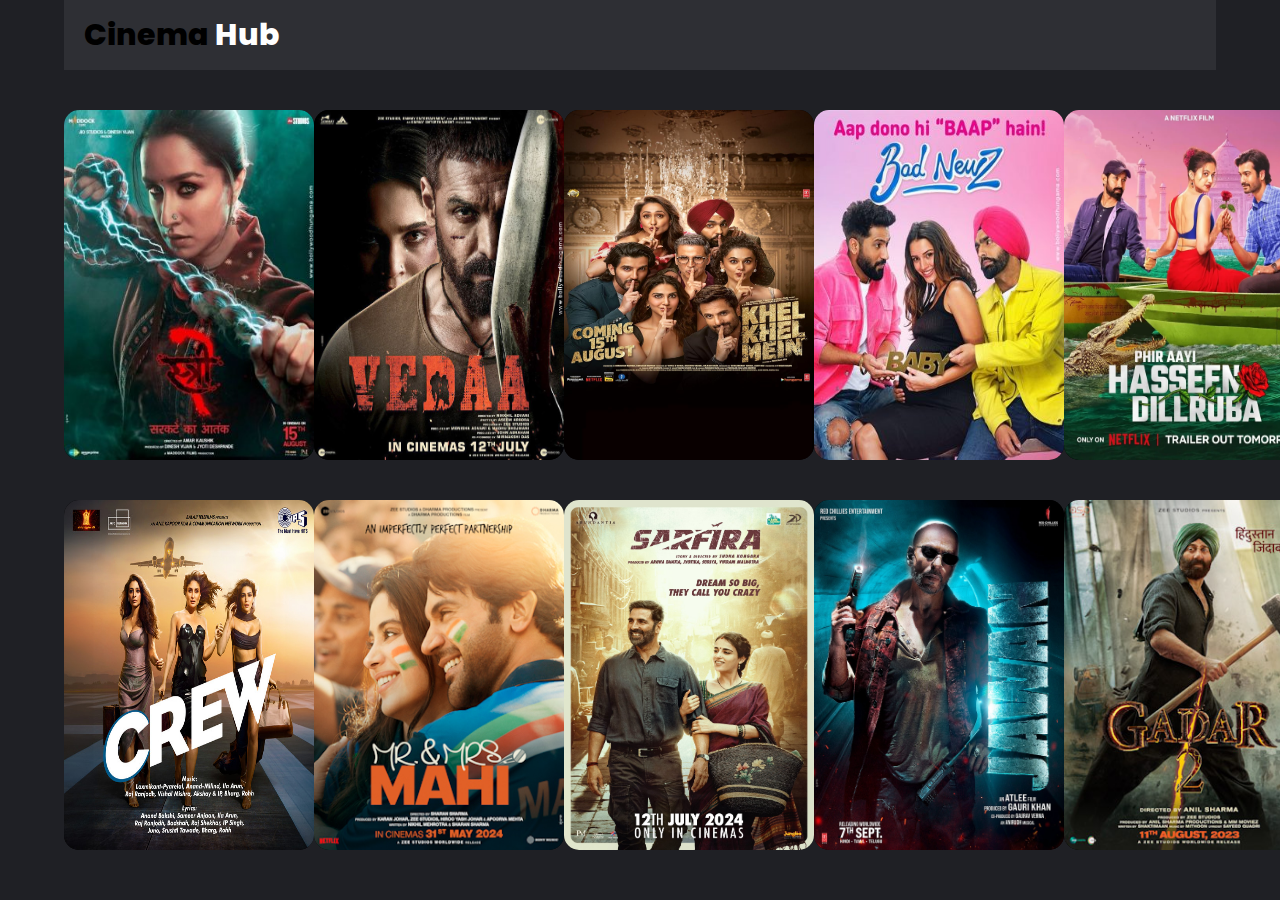
==== index.html @ 430dc64c "Movie ticket booking website created" ====
<!DOCTYPE html>
<html lang="en">
<head>
    <meta charset="UTF-8">
    
<meta name="viewport" content="width=device-width, initial-scale=1.0">
<link rel="stylesheet" href="style.css">
<link rel="icon" type="image/png" sizes="32x32" href="img/favicon.ico">

<title>Cinema Hub</title>
</head>
<body style="display: unset;  
  background-color: #1F2025;
 overflow-y: scroll;

 overflow-x: scroll;

">
   <nav>
    <a href="/"><span>Cinema</span>  Hub </a>
   </nav> 
   <div class="cards"> 
   
    <a href="book.html?Stree2" class="card">
        <img src="img/stree2.jpg" alt="">
    </a>
    <a href="book.html?Vedaa" class="card">
        <img src="img/Vedaa-1.jpg" alt="">
    </a>
    <a href="book.html?Khel-Khel-Mein" class="card">
        <img src="img/khel.jpg" alt="">
    </a>
    <a href="book.html?Bad-Newz" class="card">
        <img src="img/Bad-newz.jpg" alt="">
    </a>
    <a href="book.html?Phir-Aayi-Hasseen-Dillruba" class="card">
        <img src="img/DIlrooba.webp" alt="">
    </a>
    <a href="book.html?Crew" class="card">
        <img src="img/Crew.jpg" alt="">
    </a>
    <a href="book.html?Mr.-And-Mrs.-Mahi" class="card">
        <img src="img/Mahi.jpg" alt="">
    </a>
    <a href="book.html?Sarfira" class="card">
        <img src="img/Sarfira.jpg" alt="">
    </a>
    <a href="book.html?Jawan" class="card">
        <img src="img/jawan.jpg" alt="">
    </a>
    <a href="book.html?Gadar2" class="card">
        <img src="img/Gadar2.jpg" alt="">
    </a>
    
    
   </div>
   <script src="index.js"></script>
</body>
</html>
---- style.css ----
/* /*  
#1F2025
#fd6565
#fff
#2e3037
       */

       @import url('https://fonts.googleapis.com/css2?family=Poppins:wght@100;200;300;400;500;600;700;800;900&display=swap'); 
*{
    margin: 0;
    padding: 0;
    box-sizing: border-box;
    list-style-type: none;
}
:root{
    --color: linear-gradient(0deg , transparent , rgba(184, 184, 184, .2));
           
}

body{
    width: 100vw;
    height: 100vh;
    display: flex;
    justify-content: center;
    align-items: center;
    background-color: #1F2025;
    font-family: 'Poppins' , sans-serif;
    /* overflow: hidden; */
    overflow: auto;
}

.book{
    width: 92%;
    height: 90%;
    /* border: 1px solid white; */
     display: flex;

}

.book .left , .right{
    width: 80%;
    position: relative;
    height: 100%;
    /* border: 1px solid white; */
}

.book .left{
    width: 20%;
    background: #2e3037 ;
}

.book .left img{
    width: 100%;
}

.book .left .play{
    position: relative;
    left: 44%;
    top: -25px;
    background-color: #fd6565;
    width: 35px;
    height: 35px;
    display: flex;
    justify-content: center;
    align-items: center;
    border-radius: 50%;
    -webkit-border-radius: 50%;
    -moz-border-radius: 50%;
    -ms-border-radius: 50%;
    -o-border-radius: 50%;
    color: #fff;
    box-shadow: 0px 0px 20px #fd6565;
    transition: 0.3s linear;
    -webkit-transition: 0.3s linear;
    -moz-transition: 0.3s linear;
    -ms-transition: 0.3s linear;
    -o-transition: 0.3s linear;
    cursor: pointer;
}

.book .left .play:hover{
 transform: rotate(360deg);
 -webkit-transform: rotate(360deg);
 -moz-transform: rotate(360deg);
 -ms-transform: rotate(360deg);
 -o-transform: rotate(360deg);
}

.book .left .cont{
    color: #fff;
    padding: 0 20px;
    
}
.book .left .cont p{
    font-size: 12px;
    margin-bottom: 10px;
}
.book .left .cont h6{
 font-size: 13px;
}

.book .right{
    padding: 10px 40px;
    background: unset;
}
.book .right::before{
       position: absolute;
       content: '';
       width: 95%;
       height: 320px;
       /* border: 1px solid #fff; */
       background: url(img/bg.png) no-repeat center -30px/cover;
       z-index: -10;
       border-radius: 20px;
       -webkit-border-radius: 20px;
       -moz-border-radius: 20px;
       -ms-border-radius: 20px;
       -o-border-radius: 20px;
}

.book .right::after{
    position: absolute;
    content: '';
    width: 95%;
    height: 200px;
    /*border: 1px solid #fff;
    */background: linear-gradient(0deg , transparent , #1F2025);
    z-index: -10;
    top: 0;
    border-radius:  20px;
    -webkit-border-radius:  20px;
    -moz-border-radius:  20px;
    -ms-border-radius:  20px;
    -o-border-radius:  20px;
}

.book .right .head_time{
    position: relative;
    width: 100%;
    display: flex;
    align-items: center;
    justify-content: space-between;
}

.book .right .head_time::before{
    content: '';
    position: absolute;
    width: 150px;
   height: 250px;
   top: 0;
   background: linear-gradient(90deg,transparent,#1F2025);
   right: -25px;
   z-index: -9;
}

.book .right .head_time::after{
    content: '';
    position: absolute;
    width: 150px;
   height: 250px;
   top: 0;
   background: linear-gradient(270deg,transparent,#1F2025);
   left: -25px;
   z-index: -9;
}

.book .right .head_time h1{
    color: #fff;
      font-weight: 600;

}
.book .right .head_time .time{

    color: #fff;
    display: flex;
    align-items: center;
}
.book .right .head_time .time h6{
    margin-right: 15px;
    font-size: 13px;
}
.book .right .head_time .time h6 i{

    margin-right: 5px;
}

.book .right .head_time .time button {
    padding: 4px 10px;
    border-radius: 10px;
    color: #fff;
    border: 2px solid #fd6565;
    background: none;
    font-size: 11px;
    font-weight: 600;
    cursor: pointer;
    transition: .3s linear;
    -webkit-transition: .3s linear;
    -moz-transition: .3s linear;
    -ms-transition: .3s linear;
    -o-transition: .3s linear;
}

.book .right .head_time .time button:hover {
    background: #fd6565;

}

.book .right .date_type{
    position: relative;
    display: flex;
    align-items: center;
    justify-content: space-between;
}

.book .right .date_type .left_card , .right_card{
   width: 45%;
   /* border: 1px solid #fff; */
}


.book .right .date_type::before{
content: '';
position: absolute;
width: 105%;
height: 280px;
left: -15px;
top: 0;
background: linear-gradient(180deg,transparent,#1F2025);
z-index: -9;
}
.book .right  .title{
    color: #fff;


}

.book .right  .crd{
    width: 100%;
    overflow-x: auto;
    display: flex;
    align-items: center;
    margin-top: 5px;
    border-top: 1px solid rgb(184, 184, 184, 0.2);
    padding: 5px 0px;
}

.book .right  .crd::-webkit-scrollbar{
    height: 3px;
    background: rgb(184, 184, 184, 0.2);

}

.book .right .crd::-webkit-scrollbar-thumb{
    height: 3px;
    background: rgb(184, 184, 184, 0.5);

}
.book .right  .crd li{
color: #fff;
min-width: 40px;
display: flex;
align-items: center;
justify-content: center;
flex-direction: column;

cursor: pointer;
}
.book .right  .crd li h6{
   width: 20px;
   background: transparent;
   border-radius:50% ;
   height: 20px;
   display: flex;
   align-items: center;
   justify-content: center;
   cursor: pointer;
   transition: .3s linear;
   -webkit-border-radius:50% ;
   -moz-border-radius:50% ;
   -ms-border-radius:50% ;
   -o-border-radius:50% ;
   -webkit-transition: .3s linear;
   -moz-transition: .3s linear;
   -ms-transition: .3s linear;
   -o-transition: .3s linear;
}
.book .right  .crd li h6:nth-child(2){
    width: 20px;
    background: transparent;
    border-radius:50% ;
    height: 20px;
    display: flex;
    align-items: center;
    justify-content: center;
    cursor: pointer;
    transition: .3s linear;
    -webkit-border-radius:50% ;
    -moz-border-radius:50% ;
    -ms-border-radius:50% ;
    -o-border-radius:50% ;
    -webkit-transition: .3s linear;
    -moz-transition: .3s linear;
    -ms-transition: .3s linear;
    -o-transition: .3s linear;
    margin-top: 5px;
 }
 
 .book .right  .crd li h6:nth-child(2):hover{
    background: #fd6565;
    
}

.book .right .date_type .right_card li h6:nth-child(2):hover{
    background: #fd6565;
    width: unset;
    height: unset;
    border-radius: 8px;
    -webkit-border-radius: 8px;
    -moz-border-radius: 8px;
    -ms-border-radius: 8px;
    -o-border-radius: 8px;
    padding: 1px 5px 0px 5px ;
} 

.h6_active{

    background: #fd6565 !important;
}
.h6_new{
    background: #fd6565 !important;
    width: unset !important;
    height: unset !important;
    border-radius: 8px !important;
    -webkit-border-radius: 8px !important;
    -moz-border-radius: 8px !important;
    -ms-border-radius: 8px !important;
    -o-border-radius: 8px !important;
    padding-left: 5px !important;
    padding-right: 5px !important;

}
/* Screen start */
.screen{
    width: 100%;
    height: 100px;
    border-top: 3px solid #fd6565;
    margin-top: 100px;
    border-radius: 40%;
    -webkit-border-radius: 40%;
    -moz-border-radius: 40%;
    -ms-border-radius: 40%;
    -o-border-radius: 40%;
    text-align: center;
    color: #fff;
    padding-top: 15px;
    overflow: hidden;
    letter-spacing: 5px;
    /* box-shadow: inset  2px 1px 4px rgb(184, 184, 184, .2); */
    box-shadow: 0px 8px 6px inset rgb(184, 184, 184, .15) ;

    font-size: 12px;
    /* display: none; */
}
/* .book .right .screen::before{
    content: '';
    position: absolute;
    width: 100%;
    height:20px ;
    border-radius: 50%;
    -webkit-border-radius: 50%;
    -moz-border-radius: 50%;
    -ms-border-radius: 50%;
    -o-border-radius: 50%;
    box-shadow: 0px 0px 20px rgb(184,184,184, .15);
} */

.book .right .chair{
    width: 95%;
    /* border: 1px solid #fff; */
    margin: auto;
    margin-top: 20px;
    /* display: none; */
}
.book .right .chair .row{
   width: 100%;
   height: auto;
   display: flex;
   align-items: center;
   justify-content: space-between;
   margin-top: 5px;
}

.book .right .chair .row li{
    position: relative;
    width: 25px;
    height: 20px;
    border-radius: 5px;
    -webkit-border-radius: 5px;
    -moz-border-radius: 5px;
    -ms-border-radius: 5px;
    -o-border-radius: 5px; 
    background: rgb(184, 184, 184, .3);
    margin-top: 20px;
    cursor: pointer;
    transition: .3s linear;
    -webkit-transition: .3s linear;
    -moz-transition: .3s linear;
    -ms-transition: .3s linear;
    -o-transition: .3s linear;
    font-size: 10px;
    display: flex;
    align-items: center;
    justify-content: center;
    color: #fff;
    font-weight: 600;
}
.book .right .chair .row li:hover{
    background: greenyellow;
    color: black;
}
.book .right .chair .row li::before{
    content: '';
    position: absolute;
    width: 100%;
    height: 5px;
    background: rgb(184, 184, 184, .1);
    bottom: -8px;
    border-radius: 10px;    ;
    -webkit-border-radius: 10px    ;
    -moz-border-radius: 10px    ;
    -ms-border-radius: 10px    ;
    -o-border-radius: 10px    ;
}
.book .right .chair .row li:nth-child(5)
{
    margin-right: 30px;
}
.book .right .chair .row li:nth-child(19)
{
    margin-right: 30px;
}
.book .right .chair .row span{
    color: #fff;
font-weight: 800;
font-size: 15px;
padding-top: 18px;
}

/* JS CLASS */
.book .right .chair .booked{
    background-color: #fd6565 !important;
}

.book .right .chair .selected{
    background-color: greenyellow !important;
    color: black !important;
}


.book .right .details{
    width: 100%;
    margin-top: 60px;
    display: flex;
    align-items: center;
    justify-content: center;
    /* display: none; */
}

.book .right .details .details_chair{
    display: flex;
    align-items: center;
    justify-content: space-between;
    color: rgb(184, 184, 184, .3);
    margin-top: -15px;
}
.book .right .details .details_chair .avail , .booki , .select{
    width: 25px;
    height: 20px;
    border-radius: 5px;
    /*background: #fd6565;
    */margin-right: 10px;
    position: relative;
    transition: .3s linear;
    -webkit-transition: .3s linear;
    -moz-transition: .3s linear;
    -ms-transition: .3s linear;
    -o-transition: .3s linear;
}
.book .right .details .details_chair .text{
    margin-right: 20px;
    font-size: 20px;
    transition: .3s linear;
    -webkit-transition: .3s linear;
    -moz-transition: .3s linear;
    -ms-transition: .3s linear;
    -o-transition: .3s linear;
}

.avail{
    background: rgb(184, 184, 184,.3);
    

}

.booki{
    background: #fd6565;
   
}
.select{
    background: greenyellow;
    

}
.book .right .details .details_chair .avail::before{
 content: '';
 width: 25px;
 position: absolute;
 height: 5px;
 background: rgb(184, 184, 184,.3);
 bottom: -8px;
 border-radius:10px ;
 -webkit-border-radius:10px ;
 -moz-border-radius:10px ;
 -ms-border-radius:10px ;
 -o-border-radius:10px ;
}
.book .right .details .details_chair .booki::before{
    content: '';
    width: 25px;
    height: 5px;
    bottom: -8px;
    background: #fd6565;
    position: absolute;
    border-radius:10px ;
    -webkit-border-radius:10px ;
    -moz-border-radius:10px ;
    -ms-border-radius:10px ;
    -o-border-radius:10px ;
   }
   .book .right .details .details_chair .select::before{
    content: '';
    width: 25px;
    height: 5px;
    bottom: -8px;
    background: greenyellow;
    position: absolute;
    border-radius:10px ;
    -webkit-border-radius:10px ;
    -moz-border-radius:10px ;
    -ms-border-radius:10px ;
    -o-border-radius:10px ;
   }
   
   .book .right video{
    position: absolute;
    width: 100%;
    height: 100%;
    object-fit: cover;
    left: 0;
    top: 0;
    z-index: -8;
    display: none;
   }

.book .right .book_tic{
    position: absolute;
    color: #fff;
    background: #fd6565;
    border-radius: 50%;
    -webkit-border-radius: 50%;
    -moz-border-radius: 50%;
    -ms-border-radius: 50%;
    -o-border-radius: 50%;
    display: flex;
    justify-content: center;
    align-items: center;
    /* box-shadow: 0px 0px 20px #fd6565; */
    transition: 0.3s linear;
    -webkit-transition: 0.3s linear;
    -moz-transition: 0.3s linear;
    -ms-transition: 0.3s linear;
    -o-transition: 0.3s linear;
    cursor: pointer;
    width: 35px;
    height: 35px;
    border: none;
    font-size: 25px;
    right: 5%;
     font-weight: 800;
    bottom: 17px;
    display: none;
    /* padding-bottom: 10px; */
}
.book .right .book_tic:hover{
color: black;

}

.book .right .ticket{

    width: 100%;
    height: 78%;
    /* border: 1px solid white; */
    margin-top: 30px;
    overflow-y: auto;
     display: none;
}

.book .right .ticket::-webkit-scrollbar{
display: none;
}

.book .right .ticket .tic{
     
    width: 100%;
    height:250px;
    display: flex;
    overflow: hidden;
    /* border: 1px solid white; */
    margin-top: 15px;
}

.book .right .ticket .tic .barcode , .tic_details{
width: 100%;
height: 100%;
/* border: 1px solid white; */
position: relative;
}

.book .right .ticket .tic .barcode{
    width: 30%;
    padding: 0 20px;
    background: white;
}
.book .right .ticket .tic .tic_details{
    background: url(img/bg.png)no-repeat center -50px/cover;
}

.book .right .ticket .tic .barcode .card{
    width: 100%;
     display: flex;
     align-items: center;
     justify-content: space-between;
     padding: 0 10px;
}
.book .right .ticket .tic .barcode .card:nth-child(1){
   margin-top: 25px;
}
.book .right .ticket .tic .barcode .card h6{
    width: 60%;
    text-align: left;
    font-size: 12px;
    font-weight: 600;
}
.book .right .ticket .tic .barcode .card h6:nth-child(2){
    width: 60%;
}

.book .right .ticket .tic .barcode svg{
    margin-top: 8px;
}

.book .right .ticket .tic .barcode h5{
    width: 100%;
    font-weight: 800;
    font-size: 18px;
    text-align: center;
}

.book .right .ticket .tic .tic_details .div{
    color: #fff;
      font-weight: 600;
      position: absolute;
    left: 20px;
    top: 10px;
    font-size: 20px;
}

.book .right .ticket .tic .tic_details .pvr{
    color: #fff;
      font-weight: 600;
      position: absolute;
      right: 20px;
      top: 10px;
      font-size: 20px;
}

.book .right .ticket .tic .tic_details .pvr span{
color: black;

}

.book .right .ticket .tic .tic_details h1{
position: absolute;
color: #fff;
top: 90px;
left: 20px;
font-weight: 800;
}

.book .right .ticket .tic .tic_details .seat_det{
   display: flex;
   align-items: center;
   /* justify-content: center; */
     position: absolute;
     left: 0;
     width: 100%;
     bottom: 20px;
     height: 70px;
     color: #fff;
     background: linear-gradient(270deg , transparent , rgb(0,0,0,0.4) );
     padding-left: 80px;
}


.book .right .ticket .tic .tic_details .seat_det .seat_cr{
margin-right: 80px;
text-align: center;
font-size: 20px;
}

.book .right .ticket .tic .tic_details .seat_det .seat_cr h6:nth-child(2){
font-size: 25px;
font-weight: 800;
}

nav{
    width: 90%;
    height: 70px;
    margin: 0 auto;
    background: rgb(184, 184, 184, .1);
    display: flex;
    align-items: center;
    padding-left: 20px;

}

nav a{
    text-decoration: none;
    color: #fff;
    font-weight: 800;
    font-size: 30px;
}
nav a span{
    color: black;
}
.cards{
    /* position: relative; */
    width: 90%;
  height: auto;
  margin: 0 auto;
  margin-top: 10px;
  /* margin-left: 140px; */
   display: grid;
   /* align-items: center;
   justify-content: space-between;
   flex-wrap: wrap; */
   grid-template-columns: repeat(5,1fr);
   row-gap: 10px;
   
}

.cards .card{
    width: 250px;
    height: 350px;
    border-radius: 15px ;
    /* margin-right: 10px; */
    margin-top: 20px;
    background: black;
    transition: .3s linear ;
    margin-top: 30px;
    -webkit-border-radius: 15px ;
    -moz-border-radius: 15px ;
    -ms-border-radius: 15px ;
    -o-border-radius: 15px ;
}
 
.cards .card img{
    width: 100%;
    height: 100%;
    /*display: none;
    */border-radius: 15px;
    -webkit-border-radius: 1;
    -moz-border-radius: 1;
    -ms-border-radius: 1;
    -o-border-radius: 1;
    /* box-shadow: 0px 0px 20px rgb(184, 184, 184,.4) ; */

}
.cards .card :hover{
scale: 1.02;
box-shadow: 0px 0px 20px rgb(184, 184, 184,.4) ;
}

/@media only screen and (min-width:940px ) and (max-width:1450px){
    .cards{
   grid-template-columns: repeat(3,1fr);
     margin-left: 130px; 
    }
} 

@media only screen and  (max-width:949px){
    .cards{
   grid-template-columns: repeat(2,1fr);
    
    }
} 
@media only screen and  (max-width:620px){
    .cards{
   grid-template-columns: repeat(1,1fr);
     
     margin: 0 auto;
    }

  
}
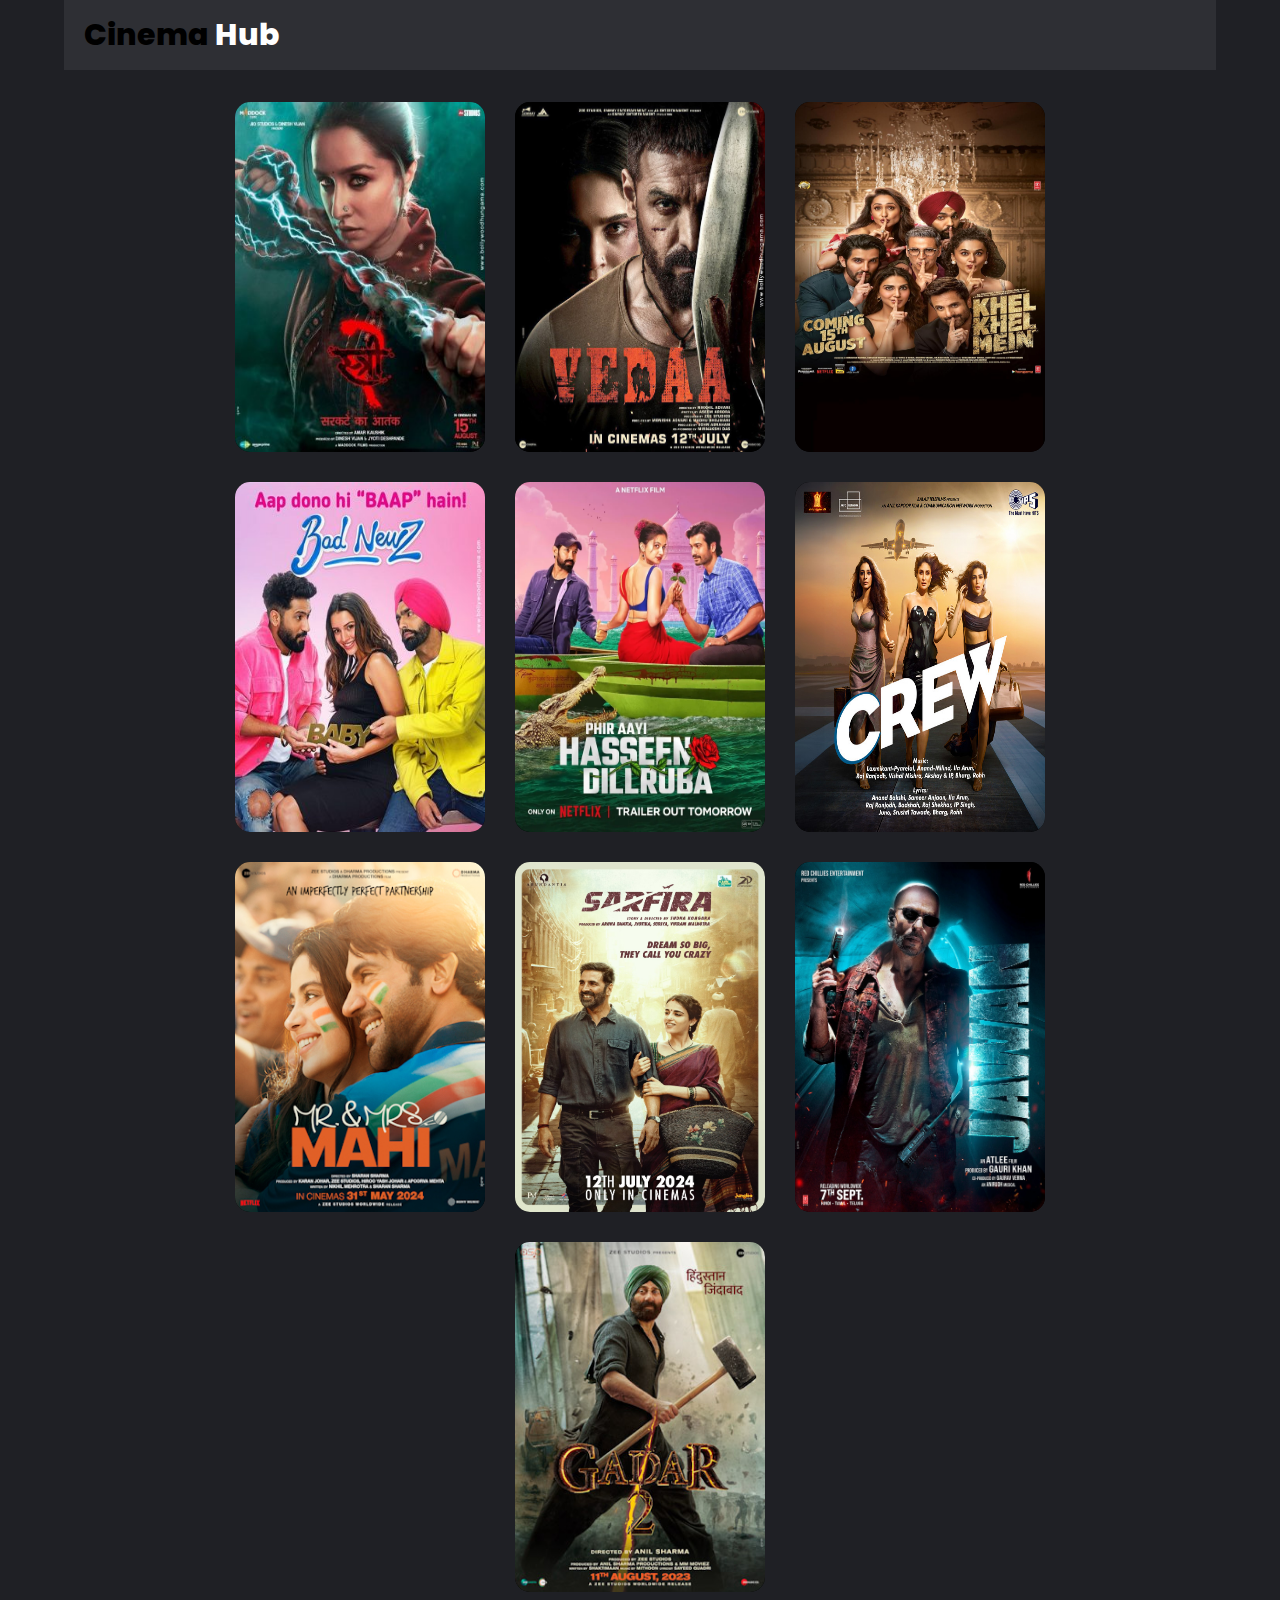
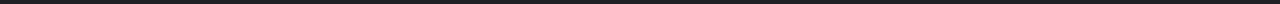
==== commit cfcc02a9: "card added" ====
--- a/index.html
+++ b/index.html
@@ -1,59 +1,58 @@
 <!DOCTYPE html>
 <html lang="en">
-<head>
-    <meta charset="UTF-8">
-    
-<meta name="viewport" content="width=device-width, initial-scale=1.0">
-<link rel="stylesheet" href="style.css">
-<link rel="icon" type="image/png" sizes="32x32" href="img/favicon.ico">
+  <head>
+    <meta charset="UTF-8" />
 
-<title>Cinema Hub</title>
-</head>
-<body style="display: unset;  
-  background-color: #1F2025;
- overflow-y: scroll;
+    <meta name="viewport" content="width=device-width, initial-scale=1.0" />
+    <link rel="stylesheet" href="style.css" />
+    <link rel="icon" type="image/png" sizes="32x32" href="img/favicon.ico" />
 
- overflow-x: scroll;
+    <title>Cinema Hub</title>
+  </head>
+  <body
+    style="
+      display: unset;
+      background-color: #1f2025;
+      overflow-y: scroll;
 
-">
-   <nav>
-    <a href="/"><span>Cinema</span>  Hub </a>
-   </nav> 
-   <div class="cards"> 
-   
-    <a href="book.html?Stree2" class="card">
-        <img src="img/stree2.jpg" alt="">
-    </a>
-    <a href="book.html?Vedaa" class="card">
-        <img src="img/Vedaa-1.jpg" alt="">
-    </a>
-    <a href="book.html?Khel-Khel-Mein" class="card">
-        <img src="img/khel.jpg" alt="">
-    </a>
-    <a href="book.html?Bad-Newz" class="card">
-        <img src="img/Bad-newz.jpg" alt="">
-    </a>
-    <a href="book.html?Phir-Aayi-Hasseen-Dillruba" class="card">
-        <img src="img/DIlrooba.webp" alt="">
-    </a>
-    <a href="book.html?Crew" class="card">
-        <img src="img/Crew.jpg" alt="">
-    </a>
-    <a href="book.html?Mr.-And-Mrs.-Mahi" class="card">
-        <img src="img/Mahi.jpg" alt="">
-    </a>
-    <a href="book.html?Sarfira" class="card">
-        <img src="img/Sarfira.jpg" alt="">
-    </a>
-    <a href="book.html?Jawan" class="card">
-        <img src="img/jawan.jpg" alt="">
-    </a>
-    <a href="book.html?Gadar2" class="card">
-        <img src="img/Gadar2.jpg" alt="">
-    </a>
-    
-    
-   </div>
-   <script src="index.js"></script>
-</body>
-</html>+      overflow-x: scroll;
+    "
+  >
+    <nav>
+      <a href="/"><span>Cinema</span> Hub </a>
+    </nav>
+    <div class="cards">
+      <a href="book.html?Stree2" class="card">
+        <img src="img/stree2.jpg" alt="" />
+      </a>
+      <a href="book.html?Vedaa" class="card">
+        <img src="img/Vedaa-1.jpg" alt="" />
+      </a>
+      <a href="book.html?Khel-Khel-Mein" class="card">
+        <img src="img/khel.jpg" alt="" />
+      </a>
+      <a href="book.html?Bad-Newz" class="card">
+        <img src="img/Bad-newz.jpg" alt="" />
+      </a>
+      <a href="book.html?Phir-Aayi-Hasseen-Dillruba" class="card">
+        <img src="img/DIlrooba.webp" alt="" />
+      </a>
+      <a href="book.html?Crew" class="card">
+        <img src="img/Crew.jpg" alt="" />
+      </a>
+      <a href="book.html?Mr.-And-Mrs.-Mahi" class="card">
+        <img src="img/Mahi.jpg" alt="" />
+      </a>
+      <a href="book.html?Sarfira" class="card">
+        <img src="img/Sarfira.jpg" alt="" />
+      </a>
+      <a href="book.html?Jawan" class="card">
+        <img src="img/jawan.jpg" alt="" />
+      </a>
+      <a href="book.html?Gadar2" class="card">
+        <img src="img/Gadar2.jpg" alt="" />
+      </a>
+    </div>
+    <script src="index.js"></script>
+  </body>
+</html>
--- a/style.css
+++ b/style.css
@@ -745,30 +745,24 @@
     color: black;
 }
 .cards{
-    /* position: relative; */
-    width: 90%;
-  height: auto;
-  margin: 0 auto;
-  margin-top: 10px;
-  /* margin-left: 140px; */
-   display: grid;
-   /* align-items: center;
-   justify-content: space-between;
-   flex-wrap: wrap; */
-   grid-template-columns: repeat(5,1fr);
-   row-gap: 10px;
-   
+  margin-left: 10%;
+  margin-right: 10%;
+  display: flex;
+  flex-wrap: wrap;
+  flex-direction: row;
+ gap: 30px;
+padding: 12px;
+align-items: center;
+justify-content: center;
+margin-top: 20px;
 }
 
 .cards .card{
     width: 250px;
     height: 350px;
     border-radius: 15px ;
-    /* margin-right: 10px; */
-    margin-top: 20px;
     background: black;
     transition: .3s linear ;
-    margin-top: 30px;
     -webkit-border-radius: 15px ;
     -moz-border-radius: 15px ;
     -ms-border-radius: 15px ;
@@ -778,12 +772,7 @@
 .cards .card img{
     width: 100%;
     height: 100%;
-    /*display: none;
-    */border-radius: 15px;
-    -webkit-border-radius: 1;
-    -moz-border-radius: 1;
-    -ms-border-radius: 1;
-    -o-border-radius: 1;
+border-radius: 15px;
     /* box-shadow: 0px 0px 20px rgb(184, 184, 184,.4) ; */
 
 }
@@ -792,34 +781,5 @@
 box-shadow: 0px 0px 20px rgb(184, 184, 184,.4) ;
 }
 
-/@media only screen and (min-width:940px ) and (max-width:1450px){
-    .cards{
-   grid-template-columns: repeat(3,1fr);
-     margin-left: 130px; 
-    }
-} 
-
-@media only screen and  (max-width:949px){
-    .cards{
-   grid-template-columns: repeat(2,1fr);
-    
-    }
-} 
-@media only screen and  (max-width:620px){
-    .cards{
-   grid-template-columns: repeat(1,1fr);
-     
-     margin: 0 auto;
-    }
-
-  
-} 
-
-
-
-
-
- 
-
-
-
+
+
